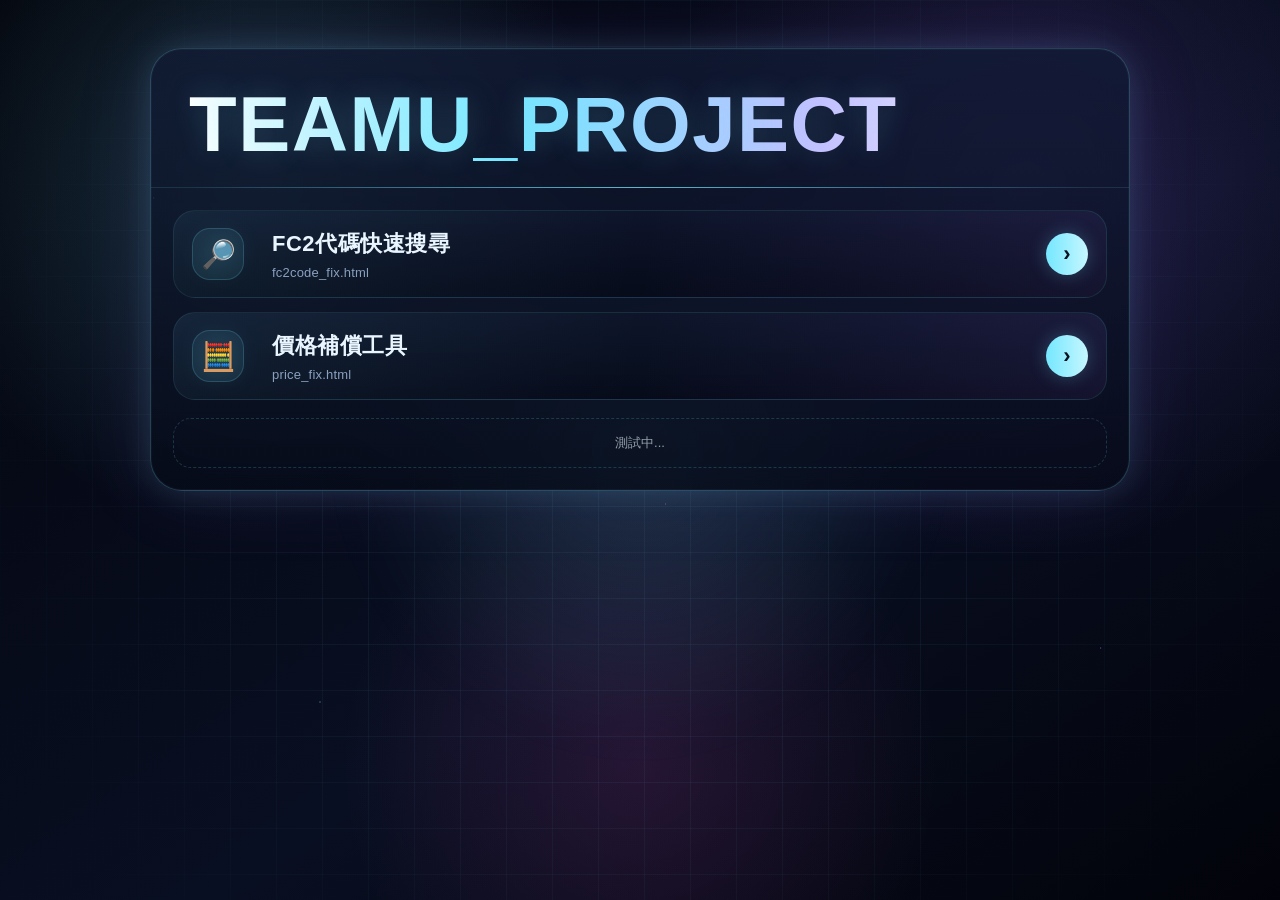
==== index.html @ 81a3fed4 "Add files via upload" ====
<!DOCTYPE html>
<html lang="zh-Hant">
<head>
  <link rel="icon" type="image/png" href="favicon.png">
  <meta charset="UTF-8" />
  <meta name="viewport" content="width=device-width, initial-scale=1.0" />
  <title>TeamU_Project</title>
  <style>
    :root {
      --bg1: #03050d;
      --bg2: #090f22;
      --line: rgba(117, 231, 255, 0.24);
      --cyan: #75e7ff;
      --purple: #a46cff;
      --pink: #ff5ce1;
      --text: #eaf6ff;
      --muted: #8aa0bf;
    }

    * { box-sizing: border-box; }

    html, body {
      margin: 0;
      min-height: 100%;
      font-family: "Segoe UI", "Noto Sans TC", Arial, sans-serif;
      color: var(--text);
    }

    body {
      min-height: 100vh;
      background:
        radial-gradient(circle at 20% 20%, rgba(117, 231, 255, 0.18), transparent 28%),
        radial-gradient(circle at 80% 20%, rgba(164, 108, 255, 0.16), transparent 30%),
        radial-gradient(circle at 50% 85%, rgba(255, 92, 225, 0.12), transparent 30%),
        linear-gradient(145deg, var(--bg1), var(--bg2) 58%, #02030a);
      overflow-x: hidden;
    }

    body::before {
      content: "";
      position: fixed;
      inset: 0;
      background-image:
        linear-gradient(rgba(117, 231, 255, 0.055) 1px, transparent 1px),
        linear-gradient(90deg, rgba(117, 231, 255, 0.055) 1px, transparent 1px);
      background-size: 46px 46px;
      mask-image: radial-gradient(circle at center, black 42%, transparent 92%);
      pointer-events: none;
    }

    body::after {
      content: "";
      position: fixed;
      left: 50%;
      top: 50%;
      width: 620px;
      height: 620px;
      transform: translate(-50%, -50%);
      border-radius: 50%;
      background: radial-gradient(circle, rgba(117, 231, 255, 0.15), transparent 68%);
      filter: blur(24px);
      animation: pulse 6s ease-in-out infinite;
      pointer-events: none;
    }

    @keyframes pulse {
      0%, 100% { opacity: .58; }
      50% { opacity: .95; }
    }

    .stars {
      position: fixed;
      inset: 0;
      background-image:
        radial-gradient(2px 2px at 12% 22%, rgba(255,255,255,.85), transparent 60%),
        radial-gradient(1.5px 1.5px at 25% 78%, rgba(117, 231, 255,.9), transparent 60%),
        radial-gradient(2px 2px at 77% 28%, rgba(255,255,255,.78), transparent 60%),
        radial-gradient(1.5px 1.5px at 86% 72%, rgba(164, 108, 255,.9), transparent 60%),
        radial-gradient(1.2px 1.2px at 52% 56%, rgba(255, 92, 225,.85), transparent 60%);
      pointer-events: none;
    }

    .wrap {
      position: relative;
      z-index: 1;
      width: min(980px, calc(100% - 32px));
      margin: 0 auto;
      padding: 48px 0;
    }

    .portal {
      border-radius: 32px;
      border: 1px solid var(--line);
      background: linear-gradient(180deg, rgba(18, 27, 54, 0.76), rgba(6, 10, 24, 0.72));
      backdrop-filter: blur(16px);
      box-shadow:
        0 0 0 1px rgba(255,255,255,0.03) inset,
        0 0 32px rgba(117, 231, 255, 0.14),
        0 0 80px rgba(164, 108, 255, 0.12);
      overflow: hidden;
    }

    .header {
      padding: 38px 38px 26px;
      border-bottom: 1px solid rgba(117, 231, 255, 0.12);
      position: relative;
    }

    .header::after {
      content: "";
      position: absolute;
      left: 38px;
      right: 38px;
      bottom: -1px;
      height: 1px;
      background: linear-gradient(90deg, transparent, rgba(117,231,255,.75), transparent);
    }

    h1 {
      margin: 0;
      font-size: clamp(42px, 7vw, 78px);
      line-height: .95;
      letter-spacing: 1.5px;
      font-weight: 900;
      text-transform: uppercase;
      background: linear-gradient(90deg, #ffffff, var(--cyan) 35%, #c7bfff 70%, #ffffff);
      -webkit-background-clip: text;
      -webkit-text-fill-color: transparent;
      text-shadow: 0 0 30px rgba(117, 231, 255, 0.2);
    }

    .project-list {
      padding: 22px;
      display: flex;
      flex-direction: column;
      gap: 14px;
    }

    .project-row {
      min-height: 88px;
      display: grid;
      grid-template-columns: 62px 1fr auto;
      align-items: center;
      gap: 18px;
      padding: 16px 18px;
      text-decoration: none;
      color: var(--text);
      border-radius: 22px;
      border: 1px solid rgba(117, 231, 255, 0.16);
      background: linear-gradient(180deg, rgba(15, 22, 44, 0.86), rgba(7, 11, 25, 0.92));
      position: relative;
      overflow: hidden;
      transition: transform .22s ease, border-color .22s ease, box-shadow .22s ease;
    }

    .project-row::before {
      content: "";
      position: absolute;
      inset: 0;
      background: linear-gradient(100deg, rgba(117, 231, 255, 0.1), transparent 50%, rgba(164,108,255,0.12));
      opacity: .75;
      pointer-events: none;
    }

    .project-row:hover {
      transform: translateX(8px);
      border-color: rgba(117, 231, 255, 0.5);
      box-shadow: 0 0 30px rgba(117, 231, 255, 0.14);
    }

    .icon, .project-info, .arrow {
      position: relative;
      z-index: 1;
    }

    .icon {
      width: 52px;
      height: 52px;
      border-radius: 18px;
      display: grid;
      place-items: center;
      font-size: 28px;
      background: rgba(117, 231, 255, 0.08);
      border: 1px solid rgba(117, 231, 255, 0.18);
      filter: drop-shadow(0 0 12px rgba(117, 231, 255, .22));
    }

    .project-name {
      font-size: 22px;
      font-weight: 850;
      letter-spacing: .5px;
    }

    .file-name {
      margin-top: 6px;
      color: var(--muted);
      font-size: 13px;
      letter-spacing: .2px;
    }

    .arrow {
      width: 42px;
      height: 42px;
      border-radius: 50%;
      display: grid;
      place-items: center;
      color: #07111f;
      background: linear-gradient(90deg, var(--cyan), #c6f7ff);
      font-size: 22px;
      font-weight: 900;
      box-shadow: 0 0 18px rgba(117, 231, 255, 0.25);
    }

    .add-note {
      margin-top: 4px;
      padding: 15px 18px;
      border-radius: 18px;
      color: rgba(234,246,255,.62);
      border: 1px dashed rgba(117, 231, 255, 0.18);
      font-size: 13px;
      text-align: center;
    }

    @media (max-width: 700px) {
      .wrap { width: min(100% - 20px, 980px); padding: 20px 0; }
      .header { padding: 30px 22px 22px; }
      .header::after { left: 22px; right: 22px; }
      .project-list { padding: 14px; }
      .project-row {
        grid-template-columns: 50px 1fr 36px;
        gap: 12px;
        padding: 14px;
      }
      .icon { width: 46px; height: 46px; font-size: 24px; }
      .project-name { font-size: 18px; }
      .file-name { font-size: 12px; }
      .arrow { width: 36px; height: 36px; font-size: 18px; }
    }
  </style>
</head>
<body>
  <div class="stars"></div>

  <main class="wrap">
    <section class="portal">
      <header class="header">
        <h1>TeamU_Project</h1>
      </header>

      <section class="project-list">
        <a class="project-row" href="fc2code_fix.html">
          <div class="icon">🔎</div>
          <div class="project-info">
            <div class="project-name">FC2代碼快速搜尋</div>
            <div class="file-name">fc2code_fix.html</div>
          </div>
          <div class="arrow">›</div>
        </a>

        <a class="project-row" href="price_fix.html">
          <div class="icon">🧮</div>
          <div class="project-info">
            <div class="project-name">價格補償工具</div>
            <div class="file-name">price_fix.html</div>
          </div>
          <div class="arrow">›</div>
        </a>

        <!-- 新增網站時，複製下面這段，改名稱與 href 檔名即可
        <a class="project-row" href="new_site.html">
          <div class="icon">🚀</div>
          <div class="project-info">
            <div class="project-name">新網站名稱</div>
            <div class="file-name">new_site.html</div>
          </div>
          <div class="arrow">›</div>
        </a>
        -->

        <div class="add-note">測試中...</div>
      </section>
    </section>
  </main>
</body>
</html>
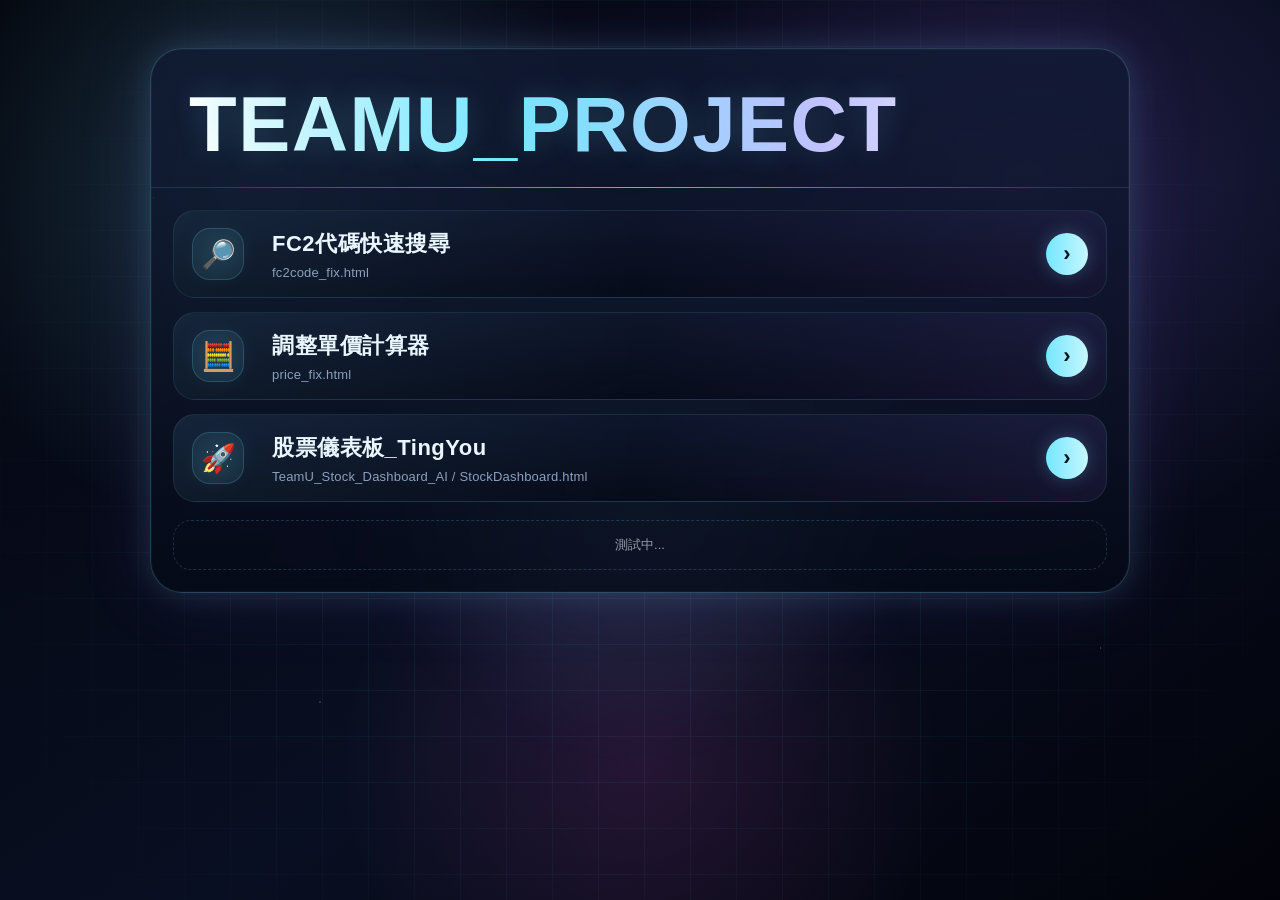
==== commit b746ced2: "Add files via upload" ====
--- a/index.html
+++ b/index.html
@@ -260,11 +260,22 @@
         <a class="project-row" href="price_fix.html">
           <div class="icon">🧮</div>
           <div class="project-info">
-            <div class="project-name">價格補償工具</div>
+            <div class="project-name">調整單價計算器</div>
             <div class="file-name">price_fix.html</div>
           </div>
           <div class="arrow">›</div>
         </a>
+
+        <a class="project-row" href="TeamU_Stock_Dashboard_AI/StockDashboard.html">
+          <div class="icon">🚀</div>
+          <div class="project-info">
+            <div class="project-name">股票儀表板_TingYou</div>
+            <div class="file-name">TeamU_Stock_Dashboard_AI / StockDashboard.html</div>
+          </div>
+          <div class="arrow">›</div>
+        </a>
+        
+
 
         <!-- 新增網站時，複製下面這段，改名稱與 href 檔名即可
         <a class="project-row" href="new_site.html">
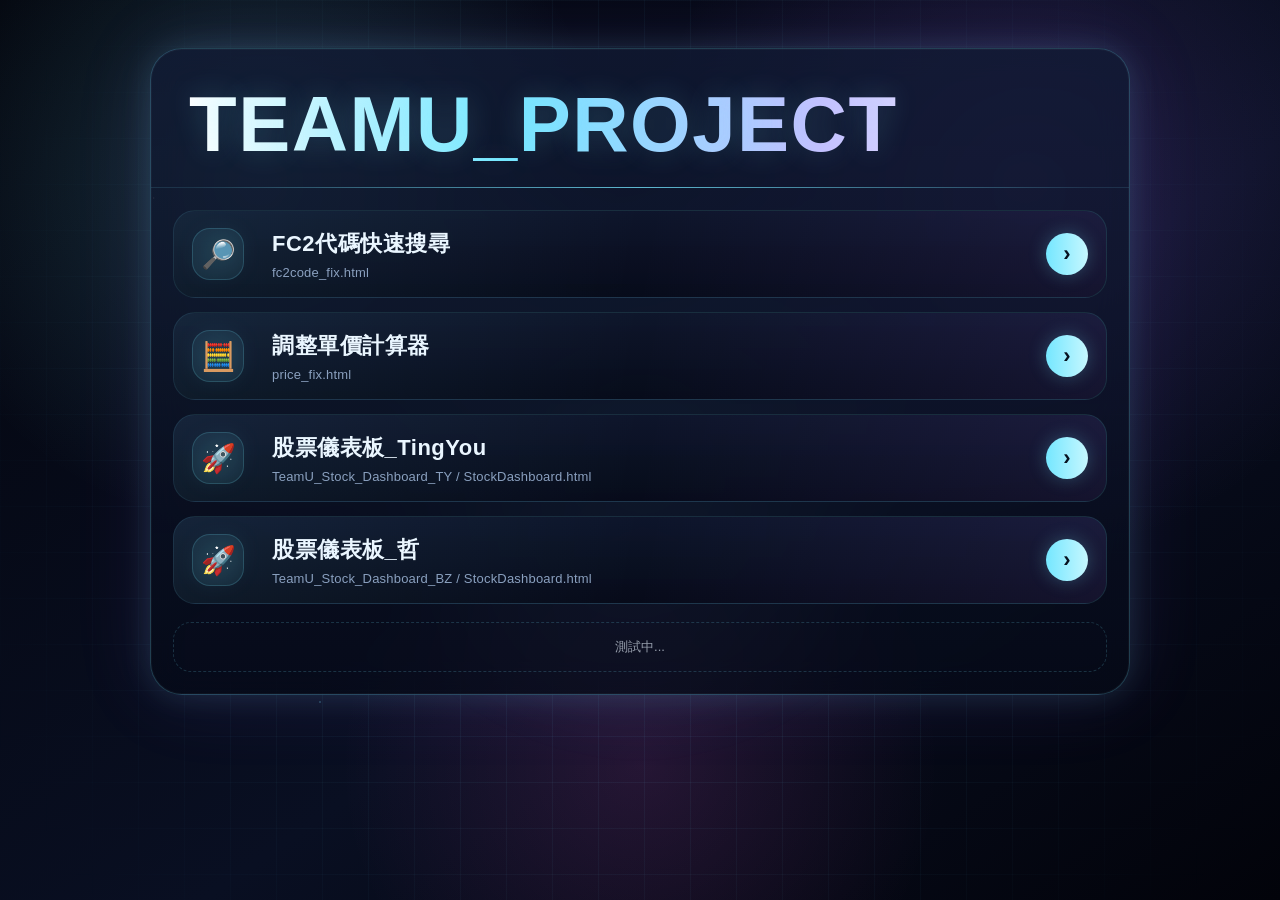
==== commit 3d89b1fb: "Add files via upload" ====
--- a/index.html
+++ b/index.html
@@ -266,26 +266,44 @@
           <div class="arrow">›</div>
         </a>
 
-        <a class="project-row" href="TeamU_Stock_Dashboard_AI/StockDashboard.html">
+        <a class="project-row" href="TeamU_Stock_Dashboard_TY/StockDashboard.html">
           <div class="icon">🚀</div>
           <div class="project-info">
             <div class="project-name">股票儀表板_TingYou</div>
-            <div class="file-name">TeamU_Stock_Dashboard_AI / StockDashboard.html</div>
+            <div class="file-name">TeamU_Stock_Dashboard_TY / StockDashboard.html</div>
           </div>
           <div class="arrow">›</div>
         </a>
+
+        <a class="project-row" href="TeamU_Stock_Dashboard_BZ/StockDashboard.html">
+          <div class="icon">🚀</div>
+          <div class="project-info">
+            <div class="project-name">股票儀表板_哲</div>
+            <div class="file-name">TeamU_Stock_Dashboard_BZ / StockDashboard.html</div>
+          </div>
+          <div class="arrow">›</div>
+        </a>        
         
 
 
         <!-- 新增網站時，複製下面這段，改名稱與 href 檔名即可
         <a class="project-row" href="new_site.html">
-          <div class="icon">🚀</div>
+          <div class="icon">🚧</div>
           <div class="project-info">
             <div class="project-name">新網站名稱</div>
             <div class="file-name">new_site.html</div>
           </div>
           <div class="arrow">›</div>
         </a>
+                
+        👍🔥✨🚀💡📍💯⚡️🌟🛠️⚙️📦🎯📊📝📅📌🔍💬🔔✉️📧🛒🛍️💰💎💳🔑🔒🔓🤝🏠🏢🌐💻📱🖥️🎥📷🎨🎧
+        🎸🍕🍔☕️🍺🍻🍷🥂🗺️✈️🚗🚴‍♂️🏆🥇🥈🥉⚽️🏀🎵🎶❤️‍🔥💔❣️💖💕☘️🍁🌵🌺🌴🌊☀️🌙⭐☁️⚡💥🐾💪👋
+        🙌👏✍️📌📎📐📏🔨🔩🪓🧱🪵🛢️🔮🧿🎒🧳🏷️🎟️🎫🍿🍩🍦🍣🍜🥩🥬🍎🍓🍇🥑🥥🥐🥖🧀🍖🍗🍟🌭🥪🌮🌯
+        🥚🍳🥞🫖🥤🥤🍹🧃🧊🚢✈️🚁🚊🚋🚌🚕🚗🚚🚜🛵🛺🚲🛹🛴🚨🚥🚧⚓⛺🎪🎭🎰🎲🎳🎯🎨🎬🎤🎧🎷🎺
+        🎸🎻🥁📱📲💻⌨️🖥️🖨️🖱️💾💿📀📼📷📸📹🎥📽️🎞️📞📟📠📺📻🎙️🎚️🎛️🧭⏱️⏲️⏰⏰⏳⏳📡🔋🔌💡🔦🕯️🪔
+        🧯🛢️💵💴💶💷🪙💰💳💎⚖️🪜🧰🪛⛓️🩹🩺🩸💊💉🧬🔬🔭📡🛰️🚪🪞🪟🛏️🛋️🪑🚽🪠🚿🛁🔑🗝️📦📫📬📭📮📜📃📄📑
+        📊📈📉🗒️🗓️📆📇📝📁📂📅📂📅📂
+                      
         -->
 
         <div class="add-note">測試中...</div>
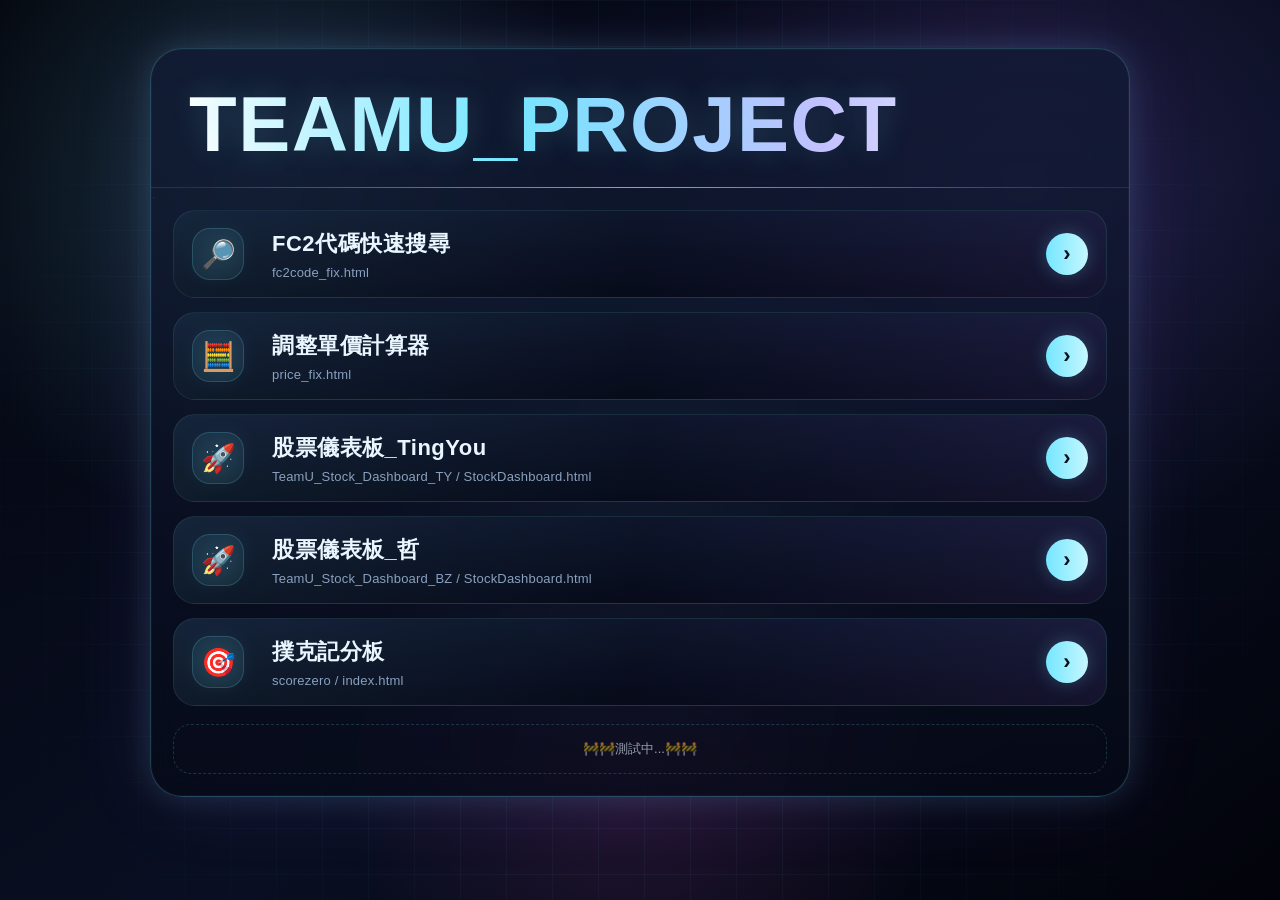
==== commit 5bd20a43: "Add files via upload 首頁新增撲克記分板" ====
--- a/index.html
+++ b/index.html
@@ -285,6 +285,16 @@
         </a>        
         
 
+        <a class="project-row" href="scorezero/index.html">
+          <div class="icon">🎯</div>
+          <div class="project-info">
+            <div class="project-name">撲克記分板</div>
+            <div class="file-name">scorezero / index.html</div>
+          </div>
+          <div class="arrow">›</div>
+        </a>
+
+
 
         <!-- 新增網站時，複製下面這段，改名稱與 href 檔名即可
         <a class="project-row" href="new_site.html">
@@ -306,7 +316,7 @@
                       
         -->
 
-        <div class="add-note">測試中...</div>
+        <div class="add-note">🚧🚧測試中...🚧🚧</div>
       </section>
     </section>
   </main>
